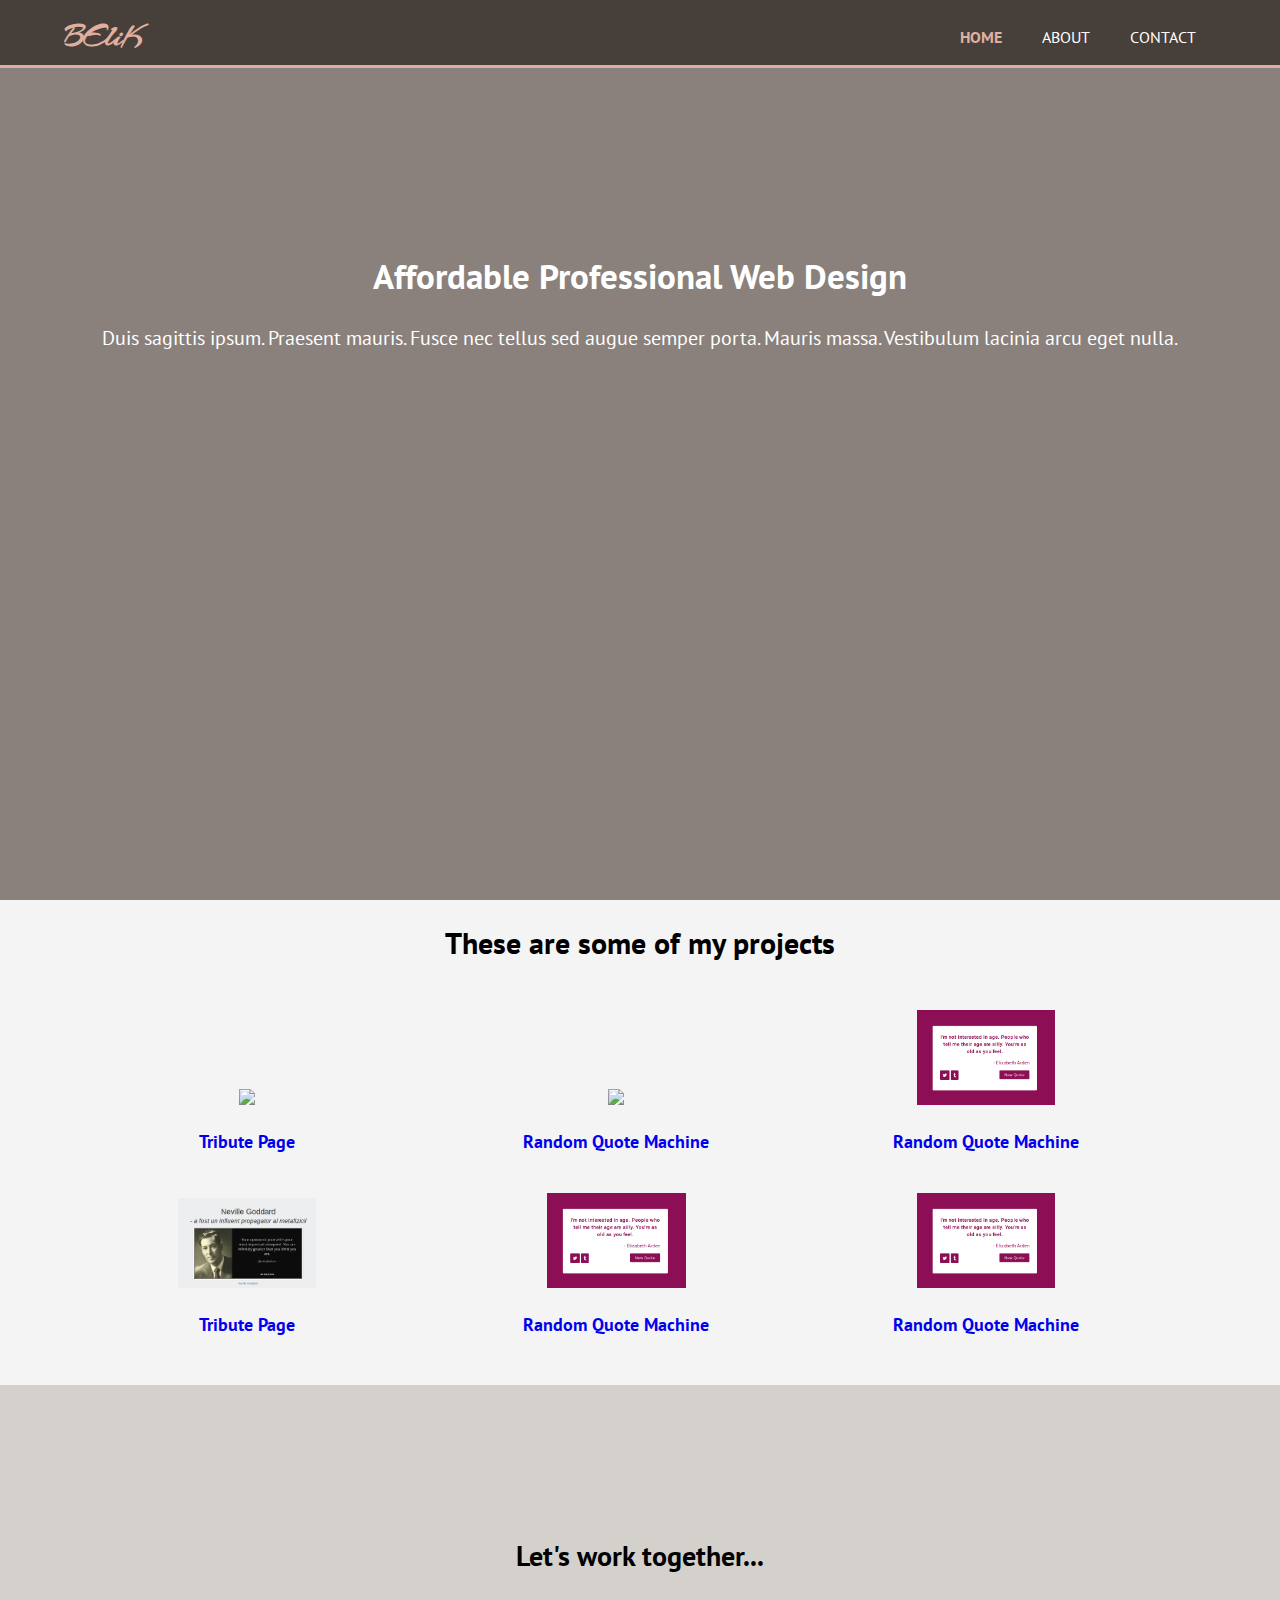
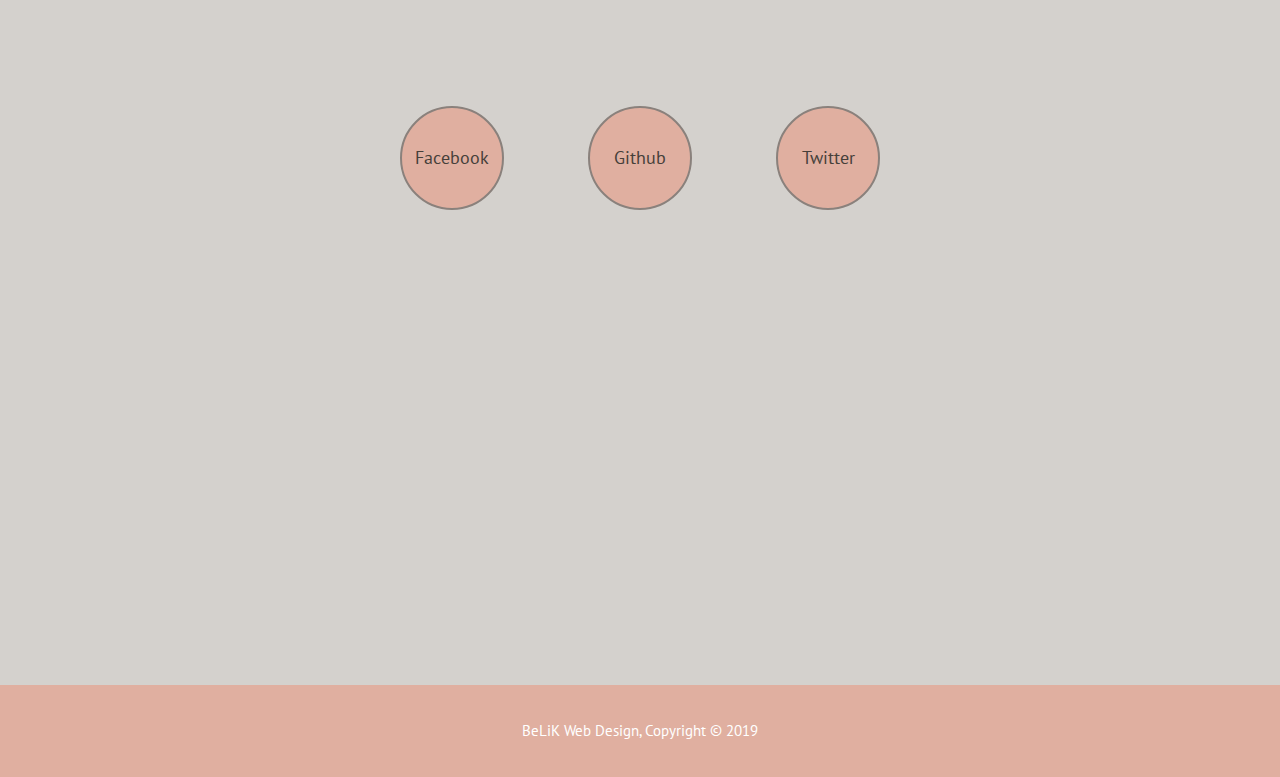
==== index.html @ a1b445fe "v 1.0" ====
<!DOCTYPE html>
<html>
<head>
	<meta charset="utf-8">
	<meta name="viewport" content="width=device-width">
	<meta name="description" content="Affordable and professional web design">
	<meta name="keywords" content="web design, affordable web design, professional web design">
	<meta name="author" content="BeLiK">
	<title>BeLiK Web Design | Welcome</title>
	<link href='http://fonts.googleapis.com/css?family=Pacifico' rel='stylesheet' type='text/css'>
	<link href='http://fonts.googleapis.com/css?family=Arizonia' rel='stylesheet' type='text/css'>
	<link href='http://fonts.googleapis.com/css?family=Berkshire+Swash' rel='stylesheet' type='text/css'>
	<link rel="stylesheet" type="text/css" href="./css/style.css">
</head>
<body>
	<header>
		<div class="container">
			<div id="branding">
				<h1><a href="index.html"><span class="highligh">BEliK</span></a></h1>
			</div>
			<nav id="navbar">
				<ul>
					<li class="current"><a href="index.html">Home</a></li>
					<li><a href="#projects">About</a></li>
					<li><a href="#contact">Contact</a></li>
				</ul>
			</nav>
		</div>
	</header>

	<section id="welcome-section">
		<div class="container">
			<h1>Affordable Professional Web Design</h1>
			<p>Duis sagittis ipsum. Praesent mauris. Fusce nec tellus sed augue semper porta. Mauris massa. Vestibulum lacinia arcu eget nulla.  </p>
		</div>
	</section>

	<section id="projects">
		<div class="container">
			<h1> These are some of my projects</h1>
			<div>
				<a class="project-tile" href="https://codepen.io/bealk/pen/MROJGE">
					<img class='project-pic' src="https://imgur.com/A0k5KIF"/>
					<h3>Tribute Page</h3>
				</a>

				<a class="project-tile" href="https://codepen.io/bealk/full/pBdeyL">
					<img class='project-pic' src="https://photos.google.com/share/AF1QipOcVzTv-zjcO78oV_iNP_-vcrIeTa7fkOiA95c146JNJTxRemc3e-u7_SV9f3rxFQ/photo/AF1QipPYbglORlocvb1E8EXOUjDPZqO9gYwLiynVUbce?key=ZlRXNWdzd3gtcVZWOTJabUlxbDF3bC1YY0t1XzVB"/>
					<h3>Random Quote Machine</h3>				
				</a>
				<a class="project-tile" href="https://codepen.io/bealk/full/pBdeyL">
					<img class='project-pic' src="./img/random-quotes.png"/>
					<h3>Random Quote Machine</h3>				
				</a>
			</div>
			<div>
				<a class="project-tile" href="https://codepen.io/bealk/pen/MROJGE">
					<img class='project-pic' src="./img/tribute-page.png"/>
					<h3>Tribute Page</h3>
				</a>
				<a class="project-tile" href="https://codepen.io/bealk/full/pBdeyL">
					<img class='project-pic' src="./img/random-quotes.png"/>
					<h3>Random Quote Machine</h3>				
				</a>
				<a class="project-tile" href="https://codepen.io/bealk/full/pBdeyL">
					<img class='project-pic' src="./img/random-quotes.png"/>
					<h3>Random Quote Machine</h3>				
				</a>
			</div>

			
		</div>
		</div>
	</section>

	<section class="contact" id="contact">
		<div>
			<h1>Let's work together...</h1>
			<a class="contact-details" href="https://facebook.com" target="_blank">Facebook</a>
			<a class="contact-details" id="profile-link" href="https://github.com" target="_blank">Github</a>
			<a class="contact-details" href="https://twitter.com" target="_blank">Twitter</a>

		</div>

	</section>

	<footer>
		<p>BeLiK Web Design, Copyright &copy; 2019</p>
	</footer>

</body>
</html>
---- css/style.css ----
@import url('https://fonts.googleapis.com/css?family=PT+Sans');

body {
	font-family: 'PT Sans', sans-serif;
	font-size: 15px;
	line-height: 1.5;
	padding: 0;
	margin: 0;
	background-color: #f4f4f4;
}

/* Global */
.container {
	width: 90%;
	margin: auto;
	overflow: hidden;
}

ul {
	margin: 0;
	padding: 0;
}

.button_1 {
	height: 38px;
	background: #e8491d;	
	border: 0;
	padding-left: 20px;
	padding-right: 20px;
	color: #ffffff;
}

.dark {
	padding: 15px;
	background: #35424a;
	color:#ffffff;
	margin-top: 10px;
	margin-bottom: 10px;
}

/* Header */
header {
	background-color: #463f3a;/*#35424a;*/
	color: #ffffff;
	padding-top: 15px;
	min-height: 50px;
	border-bottom: #e0afa0 3px solid;
	position: fixed;
	width: 100%;
}

header nav a {
	color: #ffffff;
	text-decoration: none;
	text-transform: uppercase;
	font-size: 16px
}

header li {
	float: left;
	display: inline;
	padding: 0 20px 0 20px;
}

header #branding {
	float: left;
}

header #branding a{
	text-decoration: none;
	color: #e0afa0;
}

header #branding a:hover{
	font-weight: bold;
	color: #B89083;
}

header #branding h1 {
	margin: 0;
 	font: 30px/1.5  'Arizonia', Helvetica, sans-serif;
 	font-weight: bold;

}

header nav {
	float: right;
	margin-top: 10px;
}

header .highlight, header .current a {
	color: #e0afa0;/* #e8491d;*/
	font-weight: bold;
}

header nav a:hover {
	color: #e0afa0;
	font-weight: bold;
}

/* Showcase */
#welcome-section {
	background-color: #8a817c;
/*	background: url('../img/bag-computer-dress.jpg') no-repeat 0 -70px;
	background-size: cover;
	  -webkit-filter: blur(5px);
  -moz-filter: blur(5px);
  -o-filter: blur(5px);
  -ms-filter: blur(5px);
  filter: blur(5px);*/
	text-align: center;
	color: #ffffff;
	width: 100%;
	height: 100vh;

}

#welcome-section h1 {
	margin-top: 250px;
	font-size: 35px;
	margin-bottom: 10px;
}

#welcome-section p {
	font-size: 20px;
}

#welcome-section

/* Boxes */

#projects {
	margin-top: 40px;
	padding-top: 140px
	margin-bottom: 150px;
	padding-bottom: 150px;
	height: 100vh;
}

#projects a {
	text-decoration: none;
}

#projects .project-tile {
	
	display: inline-block;
	text-align: center;
	width: 30%;
	padding: 10px;

}

#projects .project-tile img {
	width: 40%;
}

#projects h1 {
	text-align: center;
	padding-bottom:15px;
}

article#main-col {
	float: left;
	width: 65%;
}

ul#services li{
	list-style: none;
	padding: 20px;
	border: #cccccc solid 1px;
	margin-bottom: 5px;
	background: #e6e6e6;
}

.contact {
	height: 100vh;
	background: #d4d1cd;
	text-align: center;
	
}


.contact h1 {
	font-size: 28px;
	padding-top: 150px;
}

.contact a {
	display: inline-block;
	text-decoration: none;
	list-style-type: none;
	border-radius: 100%;
	width: 100px;
	height: 100px;
	border: 2px solid #8a817c;
	line-height: 100px;
	margin: 110px 40px 0 40px;
	background: #e0afa0;
	text-decoration: none;
	color: #463f3a;

	font-size: 18px;
}
.contact a:hover {
	color: #3a3430;
	font-weight: bold;
}


footer {
	padding: 20px;
	margin-top: 0px;
	color: #ffffff;
	background-color: #e0afa0 ; /*#e8491d;*/
	text-align: center;
}

@media(max-width: 768px){
  header #branding,
  header nav,
  header nav li,
  #projects .project-tile,
  article#main-col,
  aside#sidebar{
    float:none;
    text-align:center;
    width:100%;
  }

  header{
    padding-bottom:20px;
  }

  #welcome-section h1{
    margin-top:40px;
  }

 
}
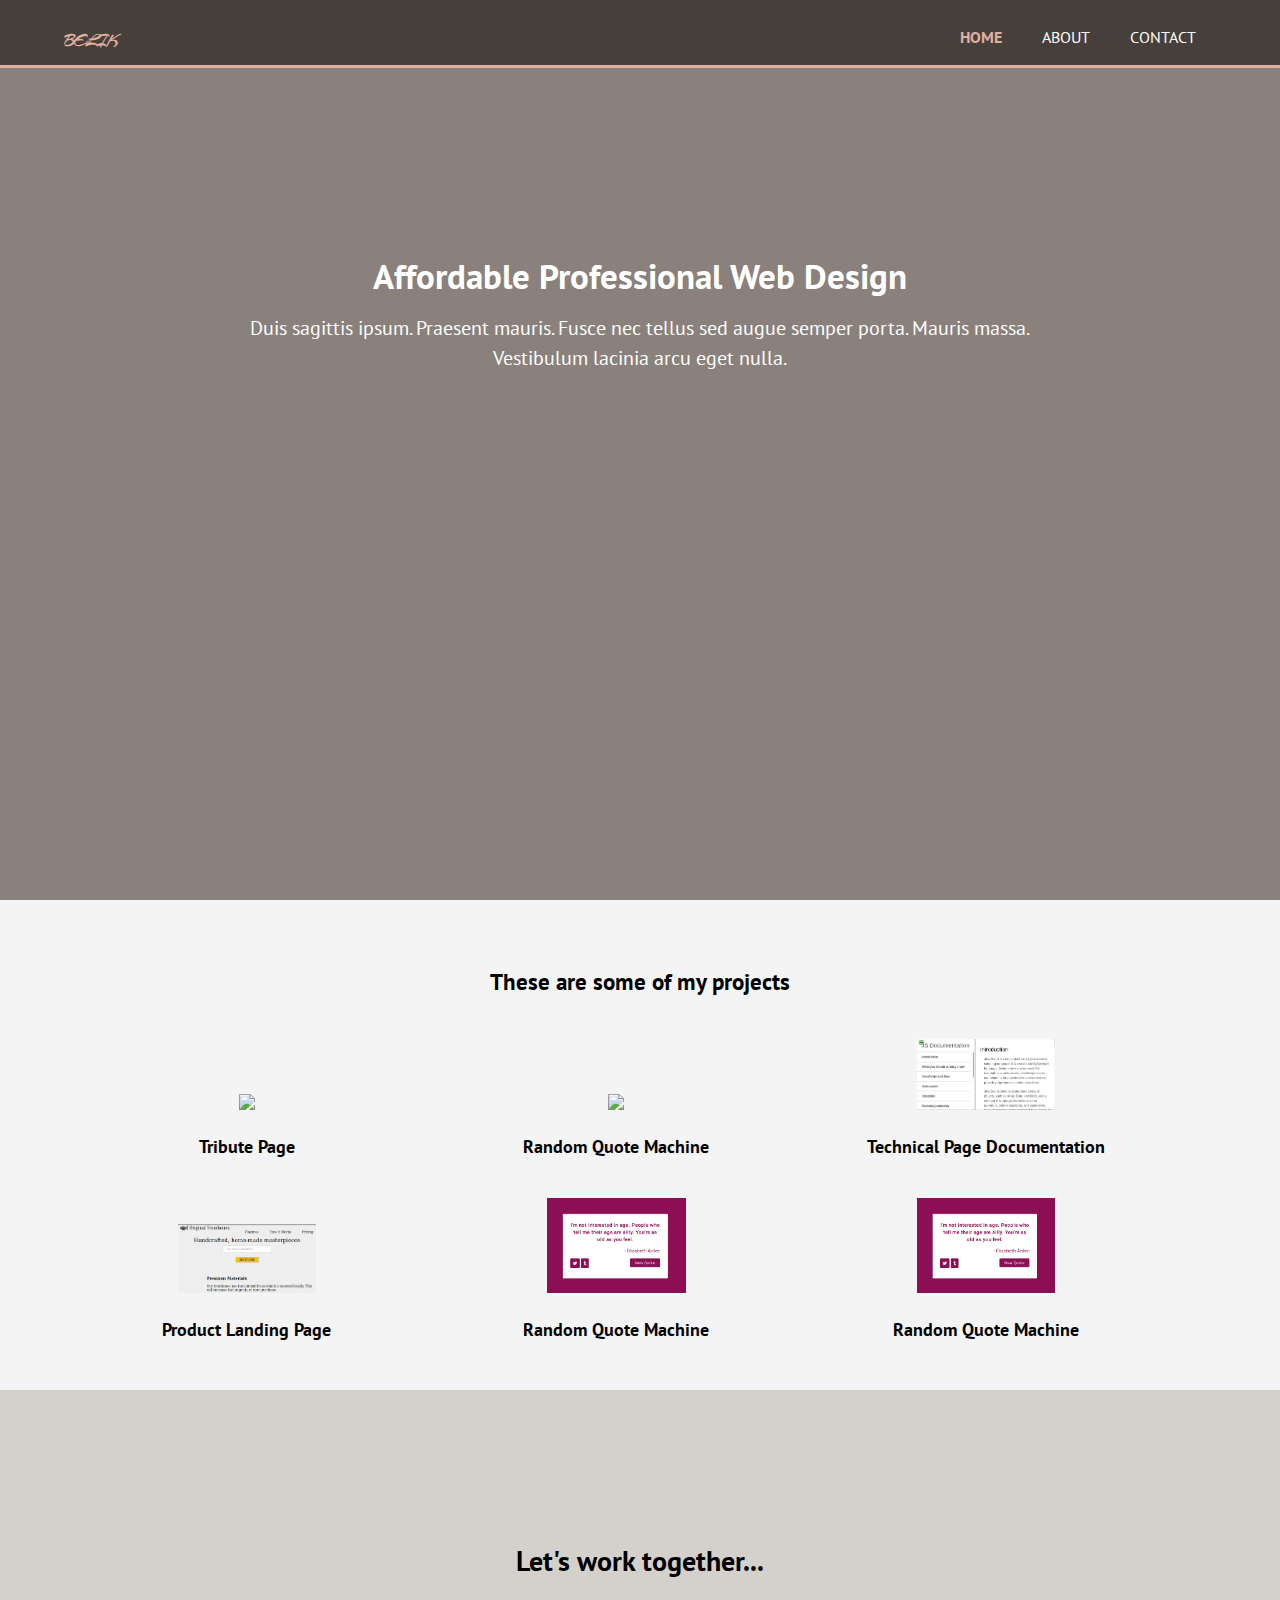
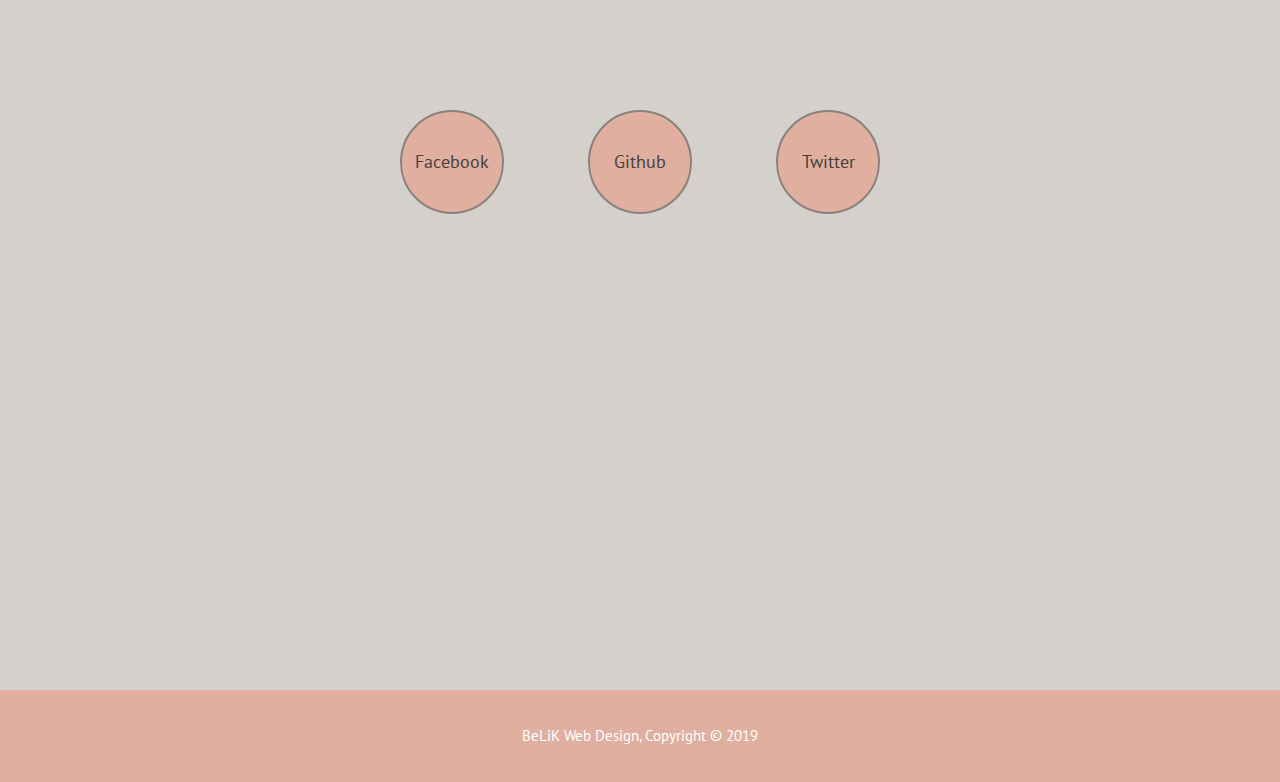
==== commit 3a6d49e4: "v 1.2" ====
--- a/index.html
+++ b/index.html
@@ -13,20 +13,22 @@
 	<link rel="stylesheet" type="text/css" href="./css/style.css">
 </head>
 <body>
-	<header>
-		<div class="container">
-			<div id="branding">
-				<h1><a href="index.html"><span class="highligh">BEliK</span></a></h1>
+	<nav id="navbar">
+		<header>
+			<div class="container">
+				<div id="branding">
+					<h1><a href="index.html"><span class="highligh">BEliK</span></a></h1>
+				</div>
+			
+					<ul>
+						<li class="current"><a href="index.html">Home</a></li>
+						<li><a href="#projects">About</a></li>
+						<li><a href="#contact">Contact</a></li>
+					</ul>
+				
 			</div>
-			<nav id="navbar">
-				<ul>
-					<li class="current"><a href="index.html">Home</a></li>
-					<li><a href="#projects">About</a></li>
-					<li><a href="#contact">Contact</a></li>
-				</ul>
-			</nav>
-		</div>
-	</header>
+		</header>
+	</nav>
 
 	<section id="welcome-section">
 		<div class="container">
@@ -40,23 +42,23 @@
 			<h1> These are some of my projects</h1>
 			<div>
 				<a class="project-tile" href="https://codepen.io/bealk/pen/MROJGE">
-					<img class='project-pic' src="https://imgur.com/A0k5KIF"/>
+					<img class='project-pic' src="https://raw.githubusercontent.com/bealk/fcc-portfolio/master/img/tribute-page.png"/>
 					<h3>Tribute Page</h3>
 				</a>
 
 				<a class="project-tile" href="https://codepen.io/bealk/full/pBdeyL">
-					<img class='project-pic' src="https://photos.google.com/share/AF1QipOcVzTv-zjcO78oV_iNP_-vcrIeTa7fkOiA95c146JNJTxRemc3e-u7_SV9f3rxFQ/photo/AF1QipPYbglORlocvb1E8EXOUjDPZqO9gYwLiynVUbce?key=ZlRXNWdzd3gtcVZWOTJabUlxbDF3bC1YY0t1XzVB"/>
+					<img class='project-pic' src="https://raw.githubusercontent.com/bealk/fcc-portfolio/master/img/random-quotes.png"/>
 					<h3>Random Quote Machine</h3>				
 				</a>
-				<a class="project-tile" href="https://codepen.io/bealk/full/pBdeyL">
-					<img class='project-pic' src="./img/random-quotes.png"/>
-					<h3>Random Quote Machine</h3>				
+				<a class="project-tile" href="https://codepen.io/bealk/full/GLJjYe">
+					<img class='project-pic' src="./img/technical-page.png"/>
+					<h3>Technical Page Documentation</h3>				
 				</a>
 			</div>
 			<div>
-				<a class="project-tile" href="https://codepen.io/bealk/pen/MROJGE">
-					<img class='project-pic' src="./img/tribute-page.png"/>
-					<h3>Tribute Page</h3>
+				<a class="project-tile" href="https://codepen.io/bealk/full/gyOOeB">
+					<img class='project-pic' src="./img/product-landing-page.png"/>
+					<h3>Product Landing Page</h3>
 				</a>
 				<a class="project-tile" href="https://codepen.io/bealk/full/pBdeyL">
 					<img class='project-pic' src="./img/random-quotes.png"/>
--- a/css/style.css
+++ b/css/style.css
@@ -49,7 +49,7 @@
 	width: 100%;
 }
 
-header nav a {
+nav a {
 	color: #ffffff;
 	text-decoration: none;
 	text-transform: uppercase;
@@ -80,10 +80,9 @@
 	margin: 0;
  	font: 30px/1.5  'Arizonia', Helvetica, sans-serif;
  	font-weight: bold;
-
-}
-
-header nav {
+}
+
+header ul {
 	float: right;
 	margin-top: 10px;
 }
@@ -93,7 +92,7 @@
 	font-weight: bold;
 }
 
-header nav a:hover {
+nav a:hover {
 	color: #e0afa0;
 	font-weight: bold;
 }
@@ -123,6 +122,8 @@
 
 #welcome-section p {
 	font-size: 20px;
+	width: 70%;
+	margin: 0 auto;
 }
 
 #welcome-section
@@ -139,6 +140,7 @@
 
 #projects a {
 	text-decoration: none;
+	color: black;
 }
 
 #projects .project-tile {
@@ -157,6 +159,8 @@
 #projects h1 {
 	text-align: center;
 	padding-bottom:15px;
+	padding-top: 50px;
+	font-size: 1.5em;
 }
 
 article#main-col {
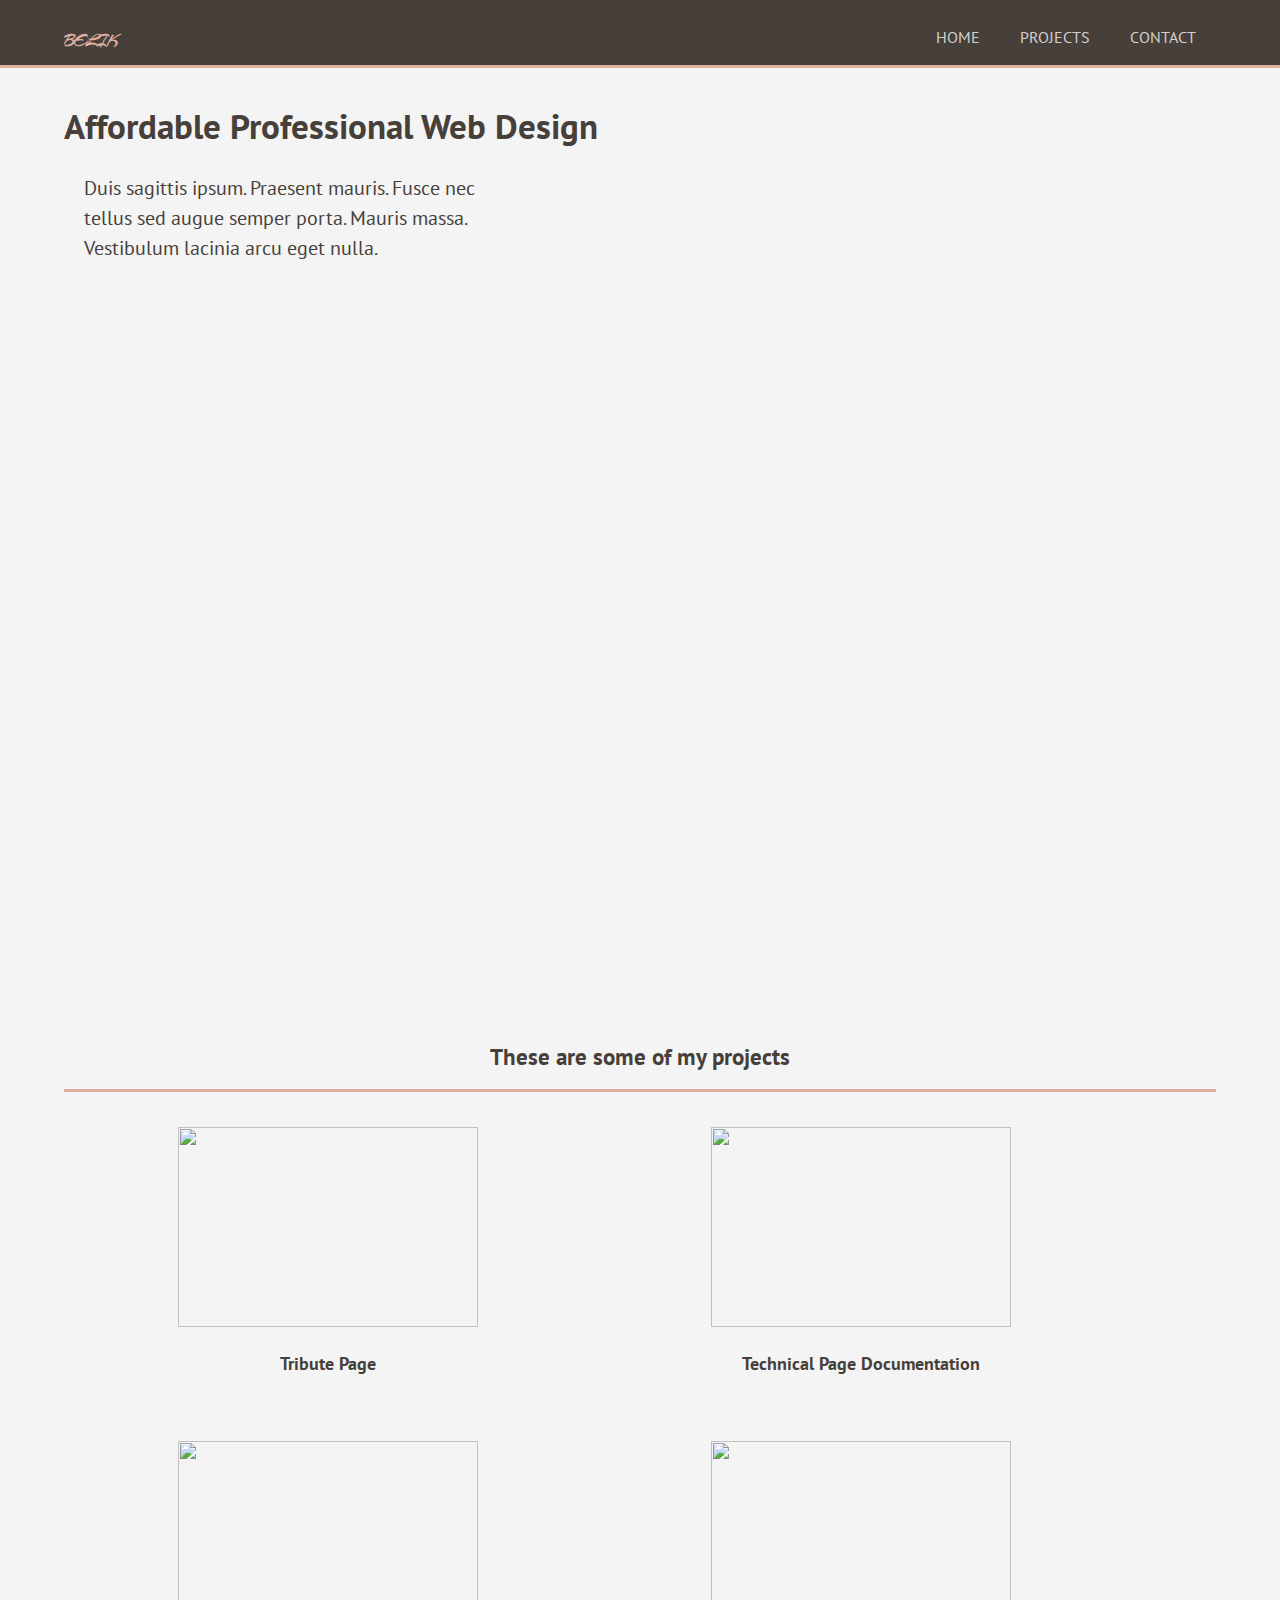
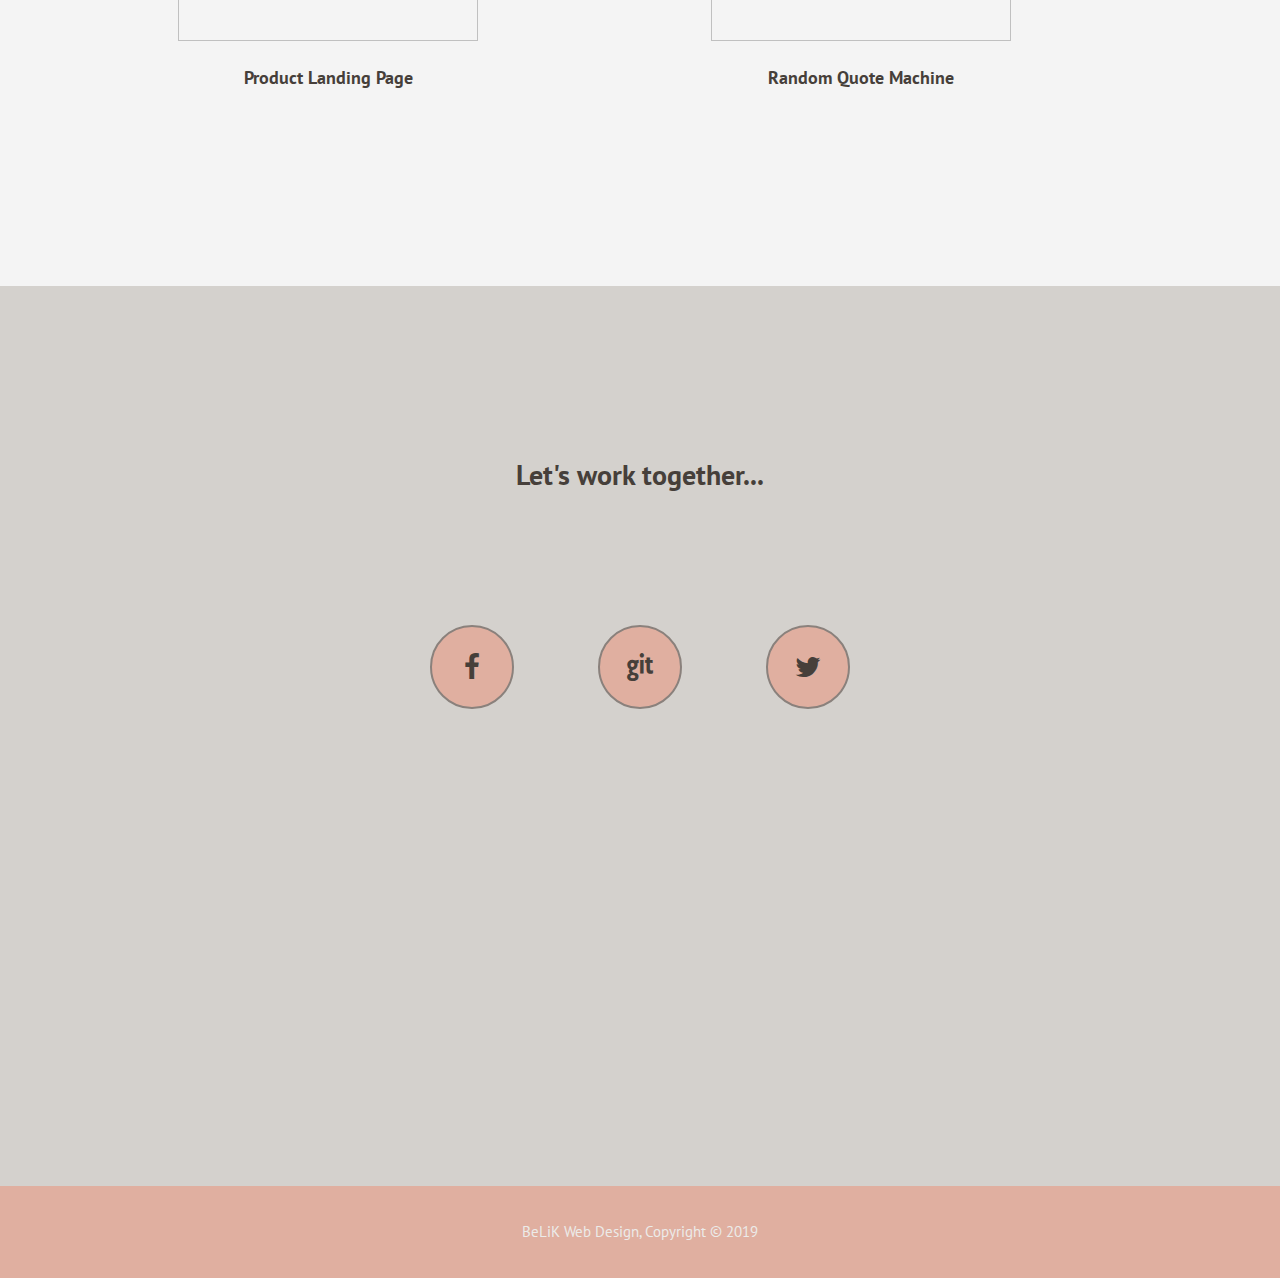
==== commit 08766e3a: "v 2.0" ====
--- a/index.html
+++ b/index.html
@@ -10,24 +10,22 @@
 	<link href='http://fonts.googleapis.com/css?family=Pacifico' rel='stylesheet' type='text/css'>
 	<link href='http://fonts.googleapis.com/css?family=Arizonia' rel='stylesheet' type='text/css'>
 	<link href='http://fonts.googleapis.com/css?family=Berkshire+Swash' rel='stylesheet' type='text/css'>
+	<link rel="stylesheet" href="https://cdnjs.cloudflare.com/ajax/libs/font-awesome/4.7.0/css/font-awesome.min.css">
 	<link rel="stylesheet" type="text/css" href="./css/style.css">
 </head>
 <body>
 	<nav id="navbar">
-		<header>
-			<div class="container">
-				<div id="branding">
-					<h1><a href="index.html"><span class="highligh">BEliK</span></a></h1>
-				</div>
-			
-					<ul>
-						<li class="current"><a href="index.html">Home</a></li>
-						<li><a href="#projects">About</a></li>
-						<li><a href="#contact">Contact</a></li>
-					</ul>
-				
+		<div class="container">
+			<div id="branding">
+				<h1><a href="index.html"><span class="highligh">BEliK</span></a></h1>
 			</div>
-		</header>
+		
+			<ul>
+				<li class="current"><a href="index.html">Home</a></li>
+				<li><a href="#projects">Projects</a></li>
+				<li><a href="#contact">Contact</a></li>
+			</ul>			
+		</div>
 	</nav>
 
 	<section id="welcome-section">
@@ -40,47 +38,37 @@
 	<section id="projects">
 		<div class="container">
 			<h1> These are some of my projects</h1>
-			<div>
-				<a class="project-tile" href="https://codepen.io/bealk/pen/MROJGE">
-					<img class='project-pic' src="https://raw.githubusercontent.com/bealk/fcc-portfolio/master/img/tribute-page.png"/>
-					<h3>Tribute Page</h3>
-				</a>
+			
+			<a class="project-tile" href="https://codepen.io/bealk/pen/MROJGE">
+				<img class='project-pic' src="https://raw.githubusercontent.com/bealk/fcc-portfolio/master/img/tribute-page.png"/>
+				<h3>Tribute Page</h3>
+			</a>
 
-				<a class="project-tile" href="https://codepen.io/bealk/full/pBdeyL">
-					<img class='project-pic' src="https://raw.githubusercontent.com/bealk/fcc-portfolio/master/img/random-quotes.png"/>
-					<h3>Random Quote Machine</h3>				
-				</a>
-				<a class="project-tile" href="https://codepen.io/bealk/full/GLJjYe">
-					<img class='project-pic' src="./img/technical-page.png"/>
-					<h3>Technical Page Documentation</h3>				
-				</a>
-			</div>
-			<div>
-				<a class="project-tile" href="https://codepen.io/bealk/full/gyOOeB">
-					<img class='project-pic' src="./img/product-landing-page.png"/>
-					<h3>Product Landing Page</h3>
-				</a>
-				<a class="project-tile" href="https://codepen.io/bealk/full/pBdeyL">
-					<img class='project-pic' src="./img/random-quotes.png"/>
-					<h3>Random Quote Machine</h3>				
-				</a>
-				<a class="project-tile" href="https://codepen.io/bealk/full/pBdeyL">
-					<img class='project-pic' src="./img/random-quotes.png"/>
-					<h3>Random Quote Machine</h3>				
-				</a>
-			</div>
+			<a class="project-tile" href="https://codepen.io/bealk/full/GLJjYe">
+				<img class='project-pic' src="https://raw.githubusercontent.com/bealk/fcc-portfolio/master/img/technical-page.png"/>
+				<h3>Technical Page Documentation</h3>
+			</a>
+	
+			<a class="project-tile" href="https://codepen.io/bealk/full/gyOOeB">
+				<img class='project-pic' src="https://raw.githubusercontent.com/bealk/fcc-portfolio/master/img/product-landing-page.png"/>
+				<h3>Product Landing Page</h3>
+			</a>
 
-			
-		</div>
+			<a class="project-tile" href="https://codepen.io/bealk/full/pBdeyL">
+				<img class='project-pic' src="https://raw.githubusercontent.com/bealk/fcc-portfolio/master/img/random-quotes.png"/>
+				<h3>Random Quote Machine</h3>
+			</a>			
+
+					
 		</div>
 	</section>
 
 	<section class="contact" id="contact">
-		<div>
+		<div class="container">
 			<h1>Let's work together...</h1>
-			<a class="contact-details" href="https://facebook.com" target="_blank">Facebook</a>
-			<a class="contact-details" id="profile-link" href="https://github.com" target="_blank">Github</a>
-			<a class="contact-details" href="https://twitter.com" target="_blank">Twitter</a>
+			<a class="contact-details" href="https://facebook.com" target="_blank"><i class="fa fa-facebook-f" style="font-size:28px"></i></a>
+			<a class="contact-details" id="profile-link" href="https://github.com" target="_blank"><i class="fa fa-git" style="font-size:28px"></i></a>
+			<a class="contact-details" href="https://twitter.com" target="_blank"><i class="fa fa-twitter" style="font-size:28px"></i></a>
 
 		</div>
 
--- a/css/style.css
+++ b/css/style.css
@@ -9,37 +9,14 @@
 	background-color: #f4f4f4;
 }
 
-/* Global */
 .container {
 	width: 90%;
 	margin: auto;
 	overflow: hidden;
 }
 
-ul {
-	margin: 0;
-	padding: 0;
-}
-
-.button_1 {
-	height: 38px;
-	background: #e8491d;	
-	border: 0;
-	padding-left: 20px;
-	padding-right: 20px;
-	color: #ffffff;
-}
-
-.dark {
-	padding: 15px;
-	background: #35424a;
-	color:#ffffff;
-	margin-top: 10px;
-	margin-bottom: 10px;
-}
-
-/* Header */
-header {
+
+nav {
 	background-color: #463f3a;/*#35424a;*/
 	color: #ffffff;
 	padding-top: 15px;
@@ -50,143 +27,131 @@
 }
 
 nav a {
-	color: #ffffff;
+	color: #d4d1cd;
 	text-decoration: none;
 	text-transform: uppercase;
 	font-size: 16px
 }
 
-header li {
+nav a:hover {
+	color: #e0afa0;
+	font-weight: bold;
+}
+
+nav li {
 	float: left;
 	display: inline;
 	padding: 0 20px 0 20px;
 }
 
-header #branding {
+nav ul {
+	float: right;
+	margin-top: 10px;
+}
+
+#branding {
 	float: left;
 }
 
-header #branding a{
+#branding a{
 	text-decoration: none;
 	color: #e0afa0;
 }
 
-header #branding a:hover{
+#branding a:hover{
 	font-weight: bold;
 	color: #B89083;
 }
 
-header #branding h1 {
+#branding h1 {
 	margin: 0;
  	font: 30px/1.5  'Arizonia', Helvetica, sans-serif;
  	font-weight: bold;
 }
 
-header ul {
-	float: right;
-	margin-top: 10px;
-}
-
-header .highlight, header .current a {
-	color: #e0afa0;/* #e8491d;*/
-	font-weight: bold;
-}
-
-nav a:hover {
-	color: #e0afa0;
-	font-weight: bold;
-}
-
-/* Showcase */
 #welcome-section {
 	background-color: #8a817c;
-/*	background: url('../img/bag-computer-dress.jpg') no-repeat 0 -70px;
-	background-size: cover;
-	  -webkit-filter: blur(5px);
-  -moz-filter: blur(5px);
-  -o-filter: blur(5px);
-  -ms-filter: blur(5px);
-  filter: blur(5px);*/
-	text-align: center;
-	color: #ffffff;
-	width: 100%;
+	background: url('../img/bare-tree-birds-dawn-2138922.jpg') no-repeat 0 -70px;
+	background-size: cover;	
+	color: #463f3a;
 	height: 100vh;
-
 }
 
 #welcome-section h1 {
-	margin-top: 250px;
+	margin-top: 100px;
 	font-size: 35px;
 	margin-bottom: 10px;
+	text-align: left;
 }
 
 #welcome-section p {
 	font-size: 20px;
-	width: 70%;
-	margin: 0 auto;
-}
-
-#welcome-section
-
-/* Boxes */
+	width:400px;
+	text-align: left;
+	margin-left: 20px;
+	/*margin: 0 auto;*/
+}
 
 #projects {
+	display: flex;
+	flex-wrap: wrap;
 	margin-top: 40px;
 	padding-top: 140px
 	margin-bottom: 150px;
 	padding-bottom: 150px;
-	height: 100vh;
+	color: #463f3a;
+
 }
 
 #projects a {
-	text-decoration: none;
-	color: black;
+	display: inline-block;
+	overflow: hidden;
+	/*display: flex;
+	flex-wrap: wrap;*/
+	text-decoration: none;
+	color: #463f3a;
+	margin: 20px 5px 20px 5px;
 }
 
 #projects .project-tile {
-	
-	display: inline-block;
-	text-align: center;
-	width: 30%;
-	padding: 10px;
-
+	/*display: inline-block;*/
+
+	text-align: center;
+	width: 45%;
+	/*padding: 10px;*/
 }
 
 #projects .project-tile img {
-	width: 40%;
+	width: 300px;
+	height: 200px;
+
+	transition: all 1s;
+}
+
+#projects .project-tile img:hover {
+	transform: scale(1.05);
 }
 
 #projects h1 {
 	text-align: center;
 	padding-bottom:15px;
 	padding-top: 50px;
+	margin-top: 50px;
 	font-size: 1.5em;
-}
-
-article#main-col {
-	float: left;
-	width: 65%;
-}
-
-ul#services li{
-	list-style: none;
-	padding: 20px;
-	border: #cccccc solid 1px;
-	margin-bottom: 5px;
-	background: #e6e6e6;
-}
+	border-bottom: 3px solid #e0afa0;
+}
+
 
 .contact {
 	height: 100vh;
 	background: #d4d1cd;
 	text-align: center;
-	
-}
-
+}
 
 .contact h1 {
 	font-size: 28px;
 	padding-top: 150px;
+	color:#463f3a;
 }
 
 .contact a {
@@ -194,50 +159,125 @@
 	text-decoration: none;
 	list-style-type: none;
 	border-radius: 100%;
-	width: 100px;
-	height: 100px;
+	width: 80px;
+	height: 80px;
 	border: 2px solid #8a817c;
-	line-height: 100px;
-	margin: 110px 40px 0 40px;
+	line-height: 90px;
+	margin: 110px 40px 40px 40px;
 	background: #e0afa0;
 	text-decoration: none;
 	color: #463f3a;
-
-	font-size: 18px;
+	transition: all 1s;
+	font-size: 15px;
 }
 .contact a:hover {
 	color: #3a3430;
 	font-weight: bold;
+	transform: scale(1.1);
 }
 
 
 footer {
 	padding: 20px;
 	margin-top: 0px;
-	color: #ffffff;
+	color: #ecebe9;
 	background-color: #e0afa0 ; /*#e8491d;*/
 	text-align: center;
 }
 
-@media(max-width: 768px){
-  header #branding,
-  header nav,
-  header nav li,
+/*@media only screen and (max-width: 768px){
+  #branding,
+  nav,
+  nav li,
   #projects .project-tile,
-  article#main-col,
-  aside#sidebar{
+  {
     float:none;
     text-align:center;
     width:100%;
   }
 
-  header{
+  nav{
     padding-bottom:20px;
   }
 
   #welcome-section h1{
     margin-top:40px;
   }
-
- 
+}*/
+
+@media only screen and (max-width: 1000px) {
+	#welcome-section p {
+		font-size: 20px;
+		width:4	00px;
+		text-align: left;
+		margin-left: 10px;
+		margin-top: 100px;
+		color: #ecebe9;
+	}
+
+	#welcome-section h1 {
+		color: #ecebe9;
+		width: 40%;
+		padding-bottom: 0px;
+		margin-top: 80px
+	}
+}
+
+@media only screen and (max-width: 700px) {
+	#projects .project-tile {
+		text-align: center;
+		width: 100%;	
+	}	
+	.contact a {
+		width: 80px;
+		height: 80px;
+		border: 2px solid #8a817c;
+		line-height: 90px;
+		margin: 80px 30px 30px 30px;
+		background: #e0afa0;
+		text-decoration: none;
+		color: #463f3a;
+		transition: all 1s;
+		font-size: 15px;
+	}
+	#welcome-section p {
+	font-size: 20px;
+	width:200px;
+	text-align: left;
+	margin-left: 10px;
+	margin-top: 20px;
+	/*margin: 0 auto;*/
+	color: #ecebe9;
+	}
+
+	#welcome-section h1 {
+		color: #ecebe9;
+		width: 40%;
+		padding-bottom: 0px;
+	}
+
+	#projects{
+		padding-top: 0px;
+		margin-top: 0px;
+	}
+}
+
+@media only screen and (max-width: 500px) {
+	nav li {
+		float: left;
+		display: inline;
+		padding: 0 5px 0 5px;
+	}
+	.contact a {
+		width: 80px;
+		height: 80px;
+		border: 2px solid #8a817c;
+		line-height: 90px;
+		margin: 50px 10px 10px 10px;
+		background: #e0afa0;
+		text-decoration: none;
+		color: #463f3a;
+		transition: all 1s;
+	}
+}
 }